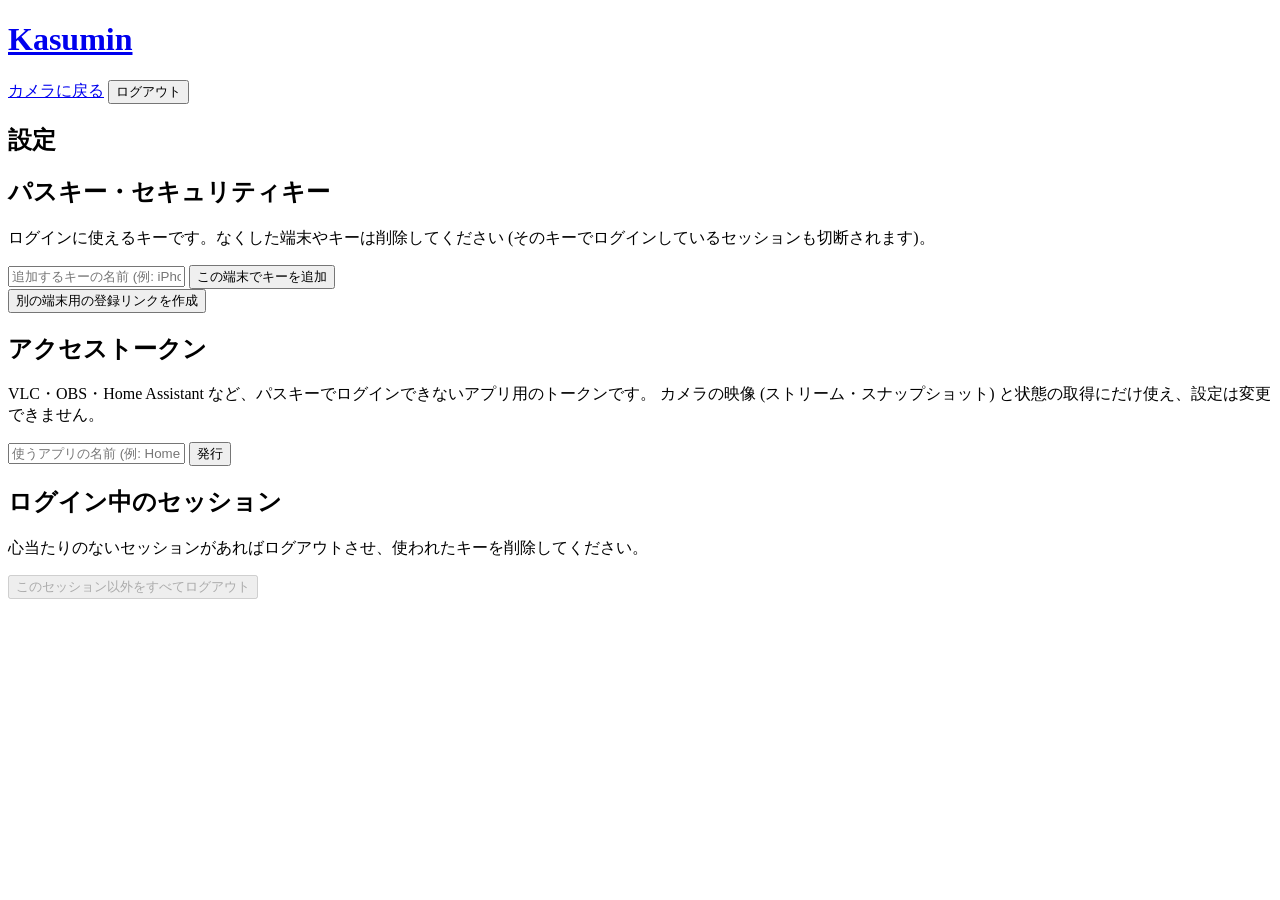
==== kasumin/static/settings.html @ 9ea6829b "Kasumin: FIDO2 認証を追加し、LAN の外から安全にアクセスできるようにする - --public-url を指定すると、パスキー / セキュリティキーによる FIDO2 (WebAut" ====
<!DOCTYPE html>
<html lang="ja">
<head>
<meta charset="utf-8">
<meta name="viewport" content="width=device-width, initial-scale=1">
<title>Kasumin 設定</title>
<link rel="icon" href="data:image/svg+xml,%3Csvg xmlns='http://www.w3.org/2000/svg' viewBox='0 0 32 32'%3E%3Crect x='2' y='8' width='20' height='16' rx='4' fill='%234f8cff'/%3E%3Cpath d='M22 13l8-4v14l-8-4z' fill='%234f8cff'/%3E%3C/svg%3E">
<link rel="stylesheet" href="/static/kasumin.css">
<script src="/static/auth.js" defer></script>
<script src="/static/settings.js" defer></script>
</head>
<body>
<header>
  <h1><a href="/">Kasumin</a></h1>
  <nav>
    <a class="button" href="/">カメラに戻る</a>
    <button id="btnLogout" type="button">ログアウト</button>
  </nav>
</header>
<main class="narrow">
  <h2 class="page-title">設定</h2>

  <section class="panel">
    <h2>パスキー・セキュリティキー</h2>
    <p class="muted">ログインに使えるキーです。なくした端末やキーは削除してください (そのキーでログインしているセッションも切断されます)。</p>
    <ul class="list" id="keys"></ul>
    <div class="row">
      <input id="newKeyName" type="text" maxlength="40" autocomplete="off" placeholder="追加するキーの名前 (例: iPhone、YubiKey)">
      <button id="btnAddKey" class="primary" type="button">この端末でキーを追加</button>
    </div>
    <div class="row">
      <button id="btnInvite" type="button">別の端末用の登録リンクを作成</button>
    </div>
    <div class="secret" id="inviteBox" hidden>
      <p class="muted">登録したい端末でこの URL を開いてください (<span id="inviteExpires"></span> まで有効・1 回限り)。</p>
      <div class="kv"><code id="inviteUrl"></code><button type="button" data-copy="inviteUrl">コピー</button></div>
    </div>
    <p class="msg" id="keyMsg" role="status"></p>
  </section>

  <section class="panel">
    <h2>アクセストークン</h2>
    <p class="muted">
      VLC・OBS・Home Assistant など、パスキーでログインできないアプリ用のトークンです。
      カメラの映像 (ストリーム・スナップショット) と状態の取得にだけ使え、設定は変更できません。
    </p>
    <ul class="list" id="tokens"></ul>
    <div class="row">
      <input id="newTokenName" type="text" maxlength="40" autocomplete="off" placeholder="使うアプリの名前 (例: Home Assistant)">
      <button id="btnCreateToken" class="primary" type="button">発行</button>
    </div>
    <div class="secret" id="tokenBox" hidden>
      <p class="muted"><strong>トークンはこの画面でしか表示されません。</strong>今すぐアプリに設定してください。</p>
      <div class="kv"><span>トークン</span><code id="tokenValue"></code><button type="button" data-copy="tokenValue">コピー</button></div>
      <div class="kv"><span>MJPEG ストリーム</span><code id="tokenStream"></code><button type="button" data-copy="tokenStream">コピー</button></div>
      <div class="kv"><span>スナップショット</span><code id="tokenSnap"></code><button type="button" data-copy="tokenSnap">コピー</button></div>
      <p class="muted">ユーザー名とパスワードを入力するアプリ (Home Assistant など) では、ユーザー名に任意の文字列、パスワードにトークンを入力しても使えます。</p>
    </div>
    <p class="msg" id="tokenMsg" role="status"></p>
  </section>

  <section class="panel">
    <h2>ログイン中のセッション</h2>
    <p class="muted">心当たりのないセッションがあればログアウトさせ、使われたキーを削除してください。</p>
    <ul class="list" id="sessions"></ul>
    <div class="row">
      <button id="btnRevokeOthers" class="danger" type="button" disabled>このセッション以外をすべてログアウト</button>
    </div>
    <p class="msg" id="sessionMsg" role="status"></p>
  </section>
</main>
</body>
</html>
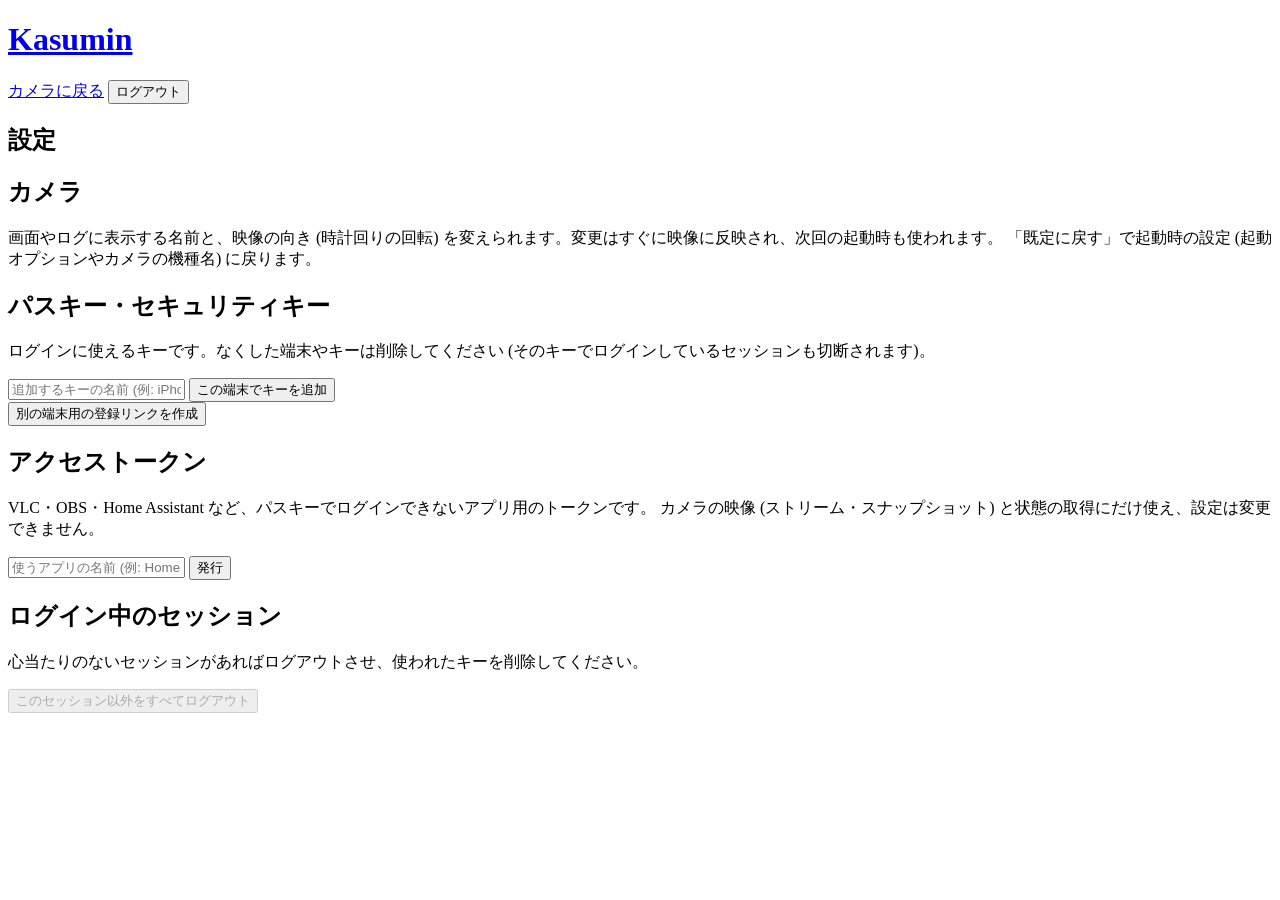
==== commit 8660afa8: "Kasumin: 設定画面でカメラの名前と回転を変えられるようにする - 設定画面に「カメラ」欄を追加。プレビューで向きを確かめながら、名前と回転 (0 / 90 / 180 / 270°) を   " ====
--- a/kasumin/static/settings.html
+++ b/kasumin/static/settings.html
@@ -19,6 +19,16 @@
 </header>
 <main class="narrow">
   <h2 class="page-title">設定</h2>
+
+  <section class="panel">
+    <h2>カメラ</h2>
+    <p class="muted">
+      画面やログに表示する名前と、映像の向き (時計回りの回転) を変えられます。変更はすぐに映像に反映され、次回の起動時も使われます。
+      「既定に戻す」で起動時の設定 (起動オプションやカメラの機種名) に戻ります。
+    </p>
+    <ul class="list camera-list" id="cameras"></ul>
+    <p class="msg" id="cameraMsg" role="status"></p>
+  </section>
 
   <section class="panel">
     <h2>パスキー・セキュリティキー</h2>
